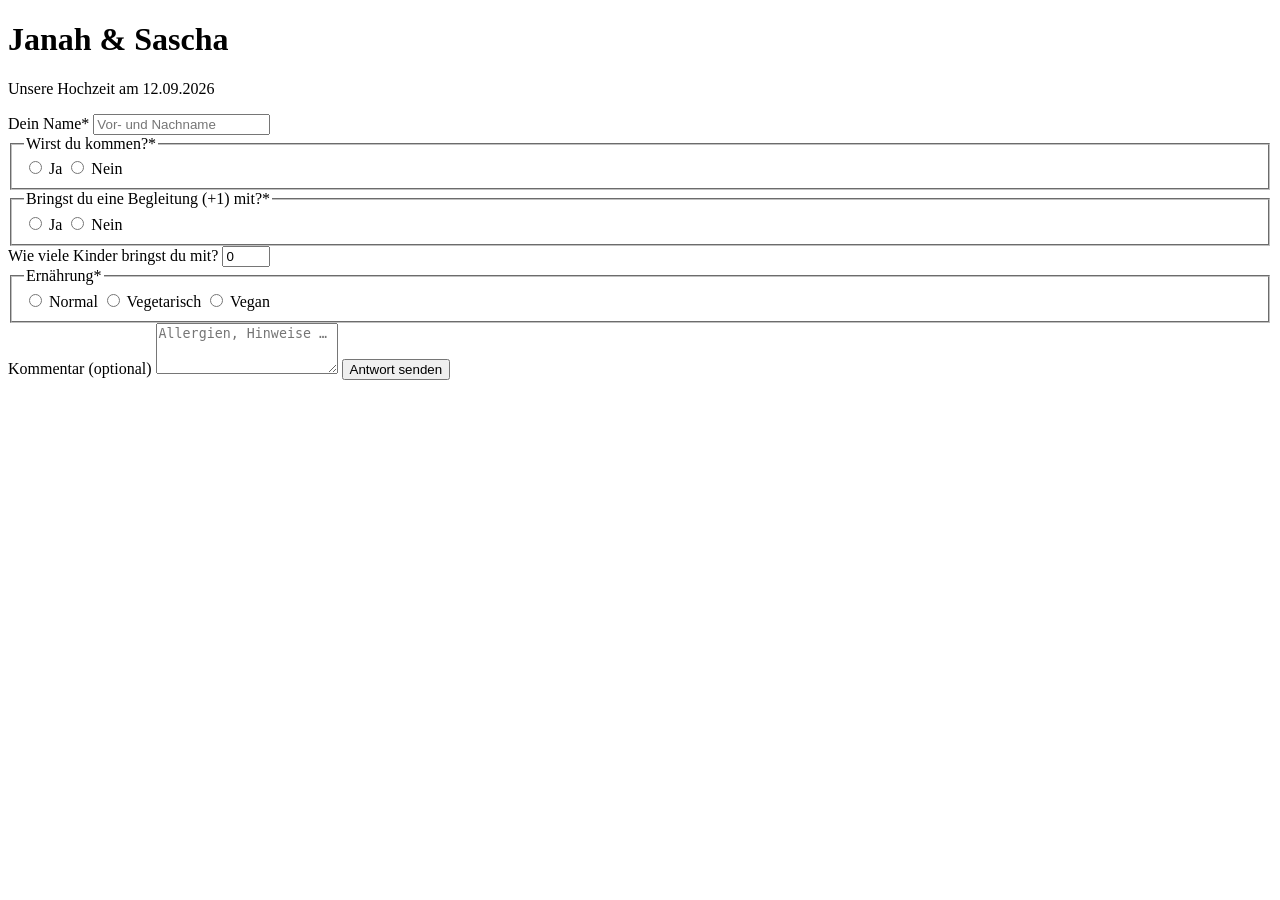
==== index.html @ 6fb1f20a "Create index.html" ====
<!doctype html>
<html lang="de">
<head>
  <meta charset="utf-8">
  <title>Janah & Sascha – Unsere Hochzeit am 12.09.2026</title>
  <meta name="viewport" content="width=device-width, initial-scale=1">
  <link href="style.css" rel="stylesheet">
  <link href="https://fonts.googleapis.com/css2?family=Playfair+Display:wght@600;700&family=Lato:wght@300;400;700&display=swap" rel="stylesheet">
  <meta name="color-scheme" content="light">
</head>
<body class="bg-image">
  <div class="overlay"></div>

  <main class="card">
    <h1>Janah &amp; Sascha</h1>
    <p class="subtitle">Unsere Hochzeit am 12.09.2026</p>

    <form id="rsvpForm" class="form" novalidate>
      <label>Dein Name*
        <input type="text" name="name" required autocomplete="name" placeholder="Vor- und Nachname">
      </label>

      <fieldset class="fs">
        <legend>Wirst du kommen?*</legend>
        <div class="row">
          <label class="chip"><input type="radio" name="teilnahme" value="Ja" required> Ja</label>
          <label class="chip"><input type="radio" name="teilnahme" value="Nein"> Nein</label>
        </div>
      </fieldset>

      <div id="blockIfJa">
        <fieldset class="fs">
          <legend>Bringst du eine Begleitung (+1) mit?*</legend>
          <div class="row">
            <label class="chip"><input type="radio" name="begleitung" value="Ja"> Ja</label>
            <label class="chip"><input type="radio" name="begleitung" value="Nein"> Nein</label>
          </div>
        </fieldset>

        <label>Wie viele Kinder bringst du mit?
          <input type="number" name="kinder" min="0" max="20" step="1" inputmode="numeric" value="0">
        </label>

        <fieldset class="fs">
          <legend>Ernährung*</legend>
          <div class="row">
            <label class="chip"><input type="radio" name="ernaehrung" value="Normal"> Normal</label>
            <label class="chip"><input type="radio" name="ernaehrung" value="Vegetarisch"> Vegetarisch</label>
            <label class="chip"><input type="radio" name="ernaehrung" value="Vegan"> Vegan</label>
          </div>
        </fieldset>
      </div>

      <label>Kommentar (optional)
        <textarea name="kommentar" rows="3" placeholder="Allergien, Hinweise …"></textarea>
      </label>

      <button type="submit" class="btn">Antwort senden</button>
      <p id="msg" class="msg" hidden></p>
    </form>
  </main>

  <script src="app.js"></script>
</body>
</html>
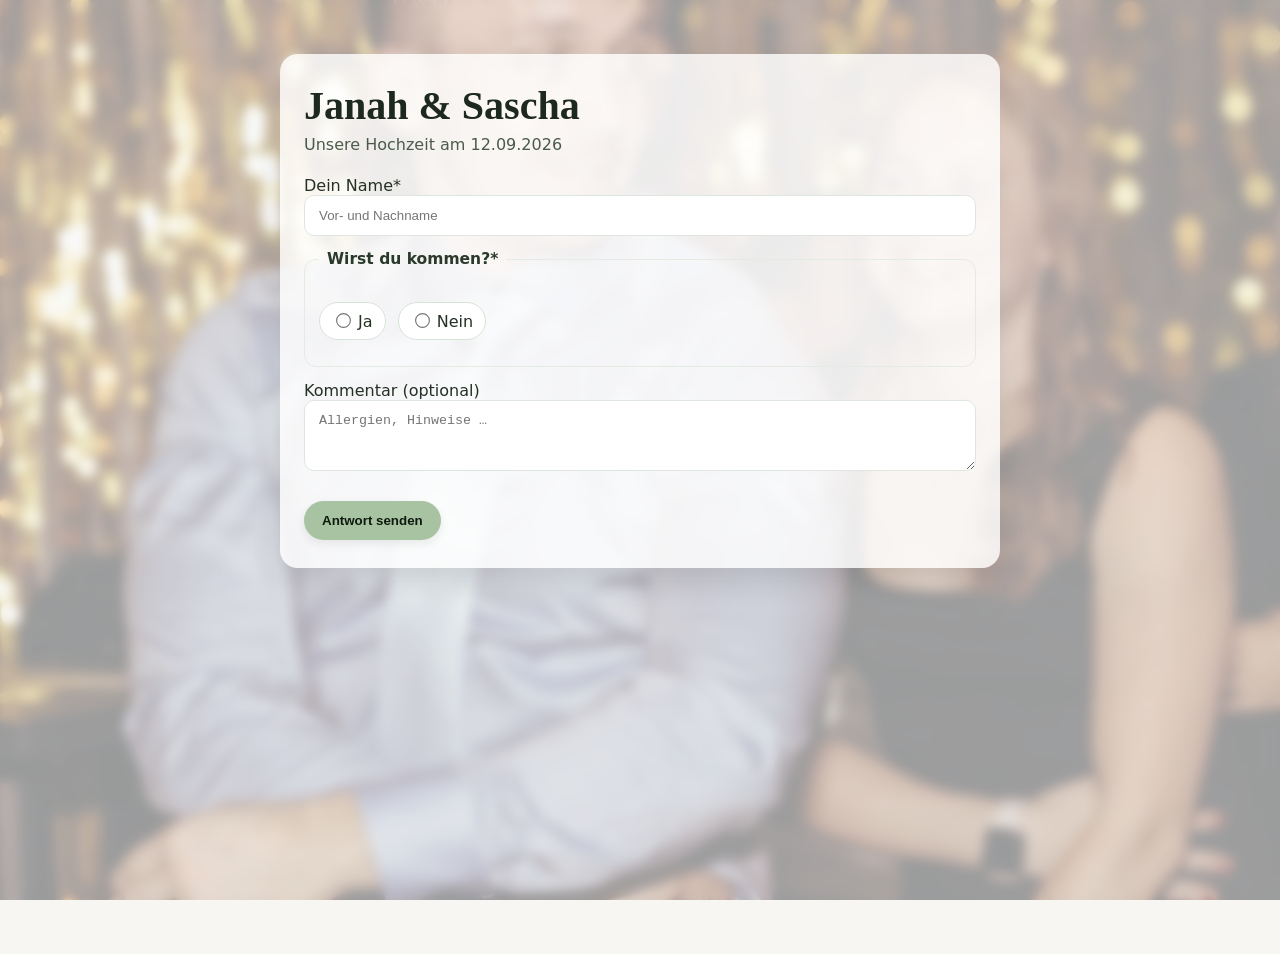
==== commit d3cc294a: "Update index.html" ====
--- a/index.html
+++ b/index.html
@@ -16,48 +16,51 @@
     <p class="subtitle">Unsere Hochzeit am 12.09.2026</p>
 
     <form id="rsvpForm" class="form" novalidate>
-      <label>Dein Name*
-        <input type="text" name="name" required autocomplete="name" placeholder="Vor- und Nachname">
-      </label>
+  <label>Dein Name*
+    <input type="text" name="name" required autocomplete="name" placeholder="Vor- und Nachname">
+  </label>
 
-      <fieldset class="fs">
-        <legend>Wirst du kommen?*</legend>
-        <div class="row">
-          <label class="chip"><input type="radio" name="teilnahme" value="Ja" required> Ja</label>
-          <label class="chip"><input type="radio" name="teilnahme" value="Nein"> Nein</label>
-        </div>
-      </fieldset>
+  <fieldset class="fs">
+    <legend>Wirst du kommen?*</legend>
+    <div class="row">
+      <label class="chip"><input type="radio" name="teilnahme" value="Ja" required> Ja</label>
+      <label class="chip"><input type="radio" name="teilnahme" value="Nein"> Nein</label>
+    </div>
+  </fieldset>
 
-      <div id="blockIfJa">
-        <fieldset class="fs">
-          <legend>Bringst du eine Begleitung (+1) mit?*</legend>
-          <div class="row">
-            <label class="chip"><input type="radio" name="begleitung" value="Ja"> Ja</label>
-            <label class="chip"><input type="radio" name="begleitung" value="Nein"> Nein</label>
-          </div>
-        </fieldset>
+  <div id="blockIfJa">
+    <fieldset class="fs">
+      <legend>Bringst du eine Begleitung (+1) mit?*</legend>
+      <div class="row">
+        <label class="chip"><input type="radio" name="begleitung" value="Ja"> Ja</label>
+        <label class="chip"><input type="radio" name="begleitung" value="Nein"> Nein</label>
+      </div>
+    </fieldset>
 
-        <label>Wie viele Kinder bringst du mit?
-          <input type="number" name="kinder" min="0" max="20" step="1" inputmode="numeric" value="0">
-        </label>
+    <label>Wie viele Kinder bringst du mit?
+      <input type="number" name="kinder" min="0" max="20" step="1" inputmode="numeric" value="0">
+    </label>
 
-        <fieldset class="fs">
-          <legend>Ernährung*</legend>
-          <div class="row">
-            <label class="chip"><input type="radio" name="ernaehrung" value="Normal"> Normal</label>
-            <label class="chip"><input type="radio" name="ernaehrung" value="Vegetarisch"> Vegetarisch</label>
-            <label class="chip"><input type="radio" name="ernaehrung" value="Vegan"> Vegan</label>
-          </div>
-        </fieldset>
+    <fieldset class="fs">
+      <legend>Ernährung*</legend>
+      <div class="row">
+        <label class="chip"><input type="radio" name="ernaehrung" value="Normal"> Normal</label>
+        <label class="chip"><input type="radio" name="ernaehrung" value="Vegetarisch"> Vegetarisch</label>
+        <label class="chip"><input type="radio" name="ernaehrung" value="Vegan"> Vegan</label>
       </div>
+    </fieldset>
+  </div>
 
-      <label>Kommentar (optional)
-        <textarea name="kommentar" rows="3" placeholder="Allergien, Hinweise …"></textarea>
-      </label>
+  <label>Kommentar (optional)
+    <textarea name="kommentar" rows="3" placeholder="Allergien, Hinweise …"></textarea>
+  </label>
 
-      <button type="submit" class="btn">Antwort senden</button>
-      <p id="msg" class="msg" hidden></p>
-    </form>
+  <button type="submit" class="btn">Antwort senden</button>
+</form>
+
+<!-- WICHTIG: Nachricht steht jetzt außerhalb des Formulars -->
+<p id="msg" class="msg" hidden></p>
+
   </main>
 
   <script src="app.js"></script>
--- a/style.css
+++ b/style.css
@@ -0,0 +1,101 @@
+:root{
+  --bg:#f7f6f3;
+  --card:#ffffffcc;
+  --accent:#A8C3A1; /* Pastell-Grün */
+  --accent-dark:#7fa27a;
+  --text:#243024;
+  --muted:#4b5a4b;
+}
+
+*{box-sizing:border-box}
+html,body{height:100%}
+body{
+  margin:0; font-family:Lato,system-ui,-apple-system,Segoe UI,Roboto,Ubuntu,"Helvetica Neue",Arial,sans-serif;
+  color:var(--text); background:var(--bg);
+}
+
+/* Hintergrundbild + Overlay */
+.bg-image{
+  background-image:url('hintergrund.jpg'); /* <-- euer Foto */
+  background-size:cover; background-position:center; background-attachment:fixed;
+  position:relative;
+}
+.overlay{
+  position:fixed; inset:0;
+  background:rgba(255,255,255,0.6);
+  backdrop-filter: blur(6px) brightness(1.06);
+}
+
+/* Karten / Layout */
+.card{
+  position:relative; z-index:1;
+  max-width:720px; margin:6vh auto; padding:28px 24px;
+  background:var(--card); border-radius:18px; box-shadow:0 12px 30px rgba(0,0,0,.12);
+}
+.admin-card{
+  max-width:900px; margin:6vh auto; padding:28px 24px; background:#fff; border-radius:16px; box-shadow:0 8px 24px rgba(0,0,0,.1);
+}
+
+h1{ font-family:"Playfair Display",serif; margin:0 0 6px; font-size:clamp(28px,4vw,40px); color:#1d281f }
+.subtitle{ margin:0 0 22px; color:var(--muted) }
+
+.form label{ display:block; margin:14px 0 }
+.form input[type="text"],
+.form input[type="number"],
+.form textarea{
+  width:100%; padding:12px 14px; border:1px solid #dfe6df; border-radius:10px; background:#fff;
+}
+.form .row{ display:flex; gap:12px; align-items:center; flex-wrap:wrap; margin-top:8px }
+textarea{ resize:vertical }
+
+.fs{ border:1px solid #e3ebe3; border-radius:12px; padding:12px 14px; margin:14px 0 }
+.fs legend{ padding:0 8px; font-weight:700; color:#2a3a2a; font-size:0.97rem }
+
+.chip{
+  display:inline-flex; align-items:center; gap:8px;
+  padding:8px 12px; border:1px solid #d7e3d7; border-radius:999px; background:#fff;
+}
+.chip input{ transform:scale(1.15) }
+
+.btn{
+  display:inline-flex; align-items:center; justify-content:center;
+  padding:12px 18px; border-radius:999px; border:0; cursor:pointer;
+  background:var(--accent); color:#0f1a0f; font-weight:700; margin-top:12px;
+  transition:transform .04s ease, background .2s ease, box-shadow .2s ease;
+  box-shadow:0 4px 10px rgba(0,0,0,.08);
+}
+.btn:hover{ background:var(--accent-dark) }
+.btn:active{ transform:translateY(1px) }
+.btn.ghost{ background:transparent; border:1px solid var(--accent); color:#2a3a2a }
+.btn.link{ text-decoration:none }
+
+/* Nachrichten */
+.msg{ margin-top:12px; font-weight:700; color:#1f2a1f }
+
+/* Admin */
+.login{ display:flex; gap:10px; margin:8px 0 18px; flex-wrap:wrap }
+.login input{ flex:1; min-width:220px; padding:10px 12px; border:1px solid #dfe6df; border-radius:10px }
+.error{ color:#a33 }
+
+.stats .grid{
+  display:grid; grid-template-columns:repeat(auto-fit,minmax(180px,1fr)); gap:16px; margin:18px 0;
+}
+.kpi{ background:#f4f7f3; border:1px solid #e2ebe2; border-radius:14px; padding:16px }
+.kpi-number{ font-size:28px; font-weight:800 }
+.kpi-label{ color:#566556; margin-top:4px }
+
+.plain{ background:var(--bg) }
+.row.gap{ display:flex; gap:12px; align-items:center; flex-wrap:wrap }
+
+/* Responsiv */
+@media (max-width: 780px){
+  .card{ margin:3.5vh 12px; padding:20px 16px }
+  .admin-card{ margin:4vh 12px; padding:20px 16px }
+  .fs{ padding:10px 12px }
+  .chip{ padding:7px 10px }
+  .btn{ padding:12px 16px }
+}
+@media (max-width: 420px){
+  h1{ font-size:28px }
+  .subtitle{ font-size:0.95rem }
+}
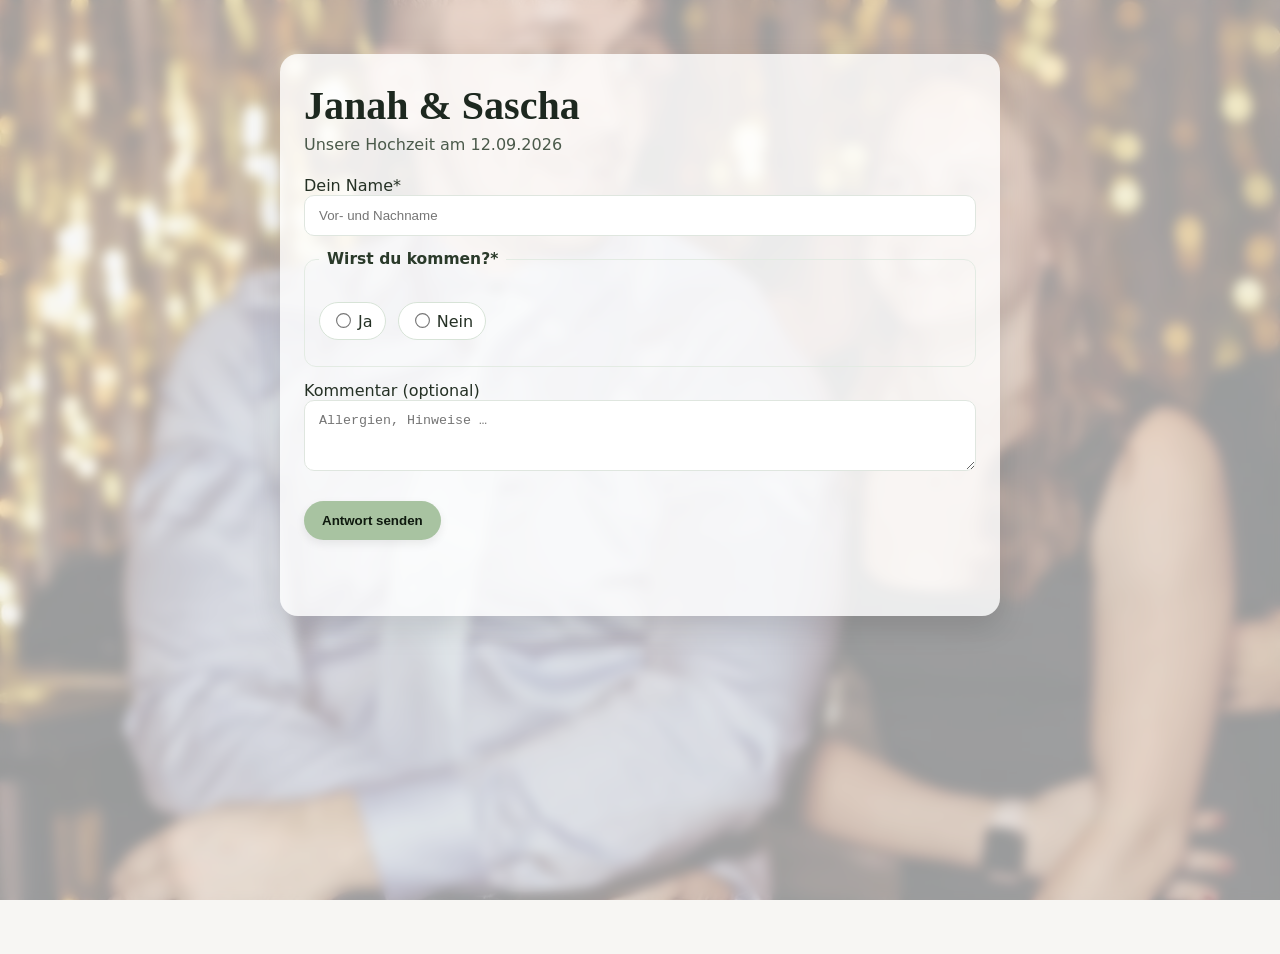
==== commit 481e27e7: "Update index.html" ====
--- a/index.html
+++ b/index.html
@@ -6,7 +6,6 @@
   <meta name="viewport" content="width=device-width, initial-scale=1">
   <link href="style.css" rel="stylesheet">
   <link href="https://fonts.googleapis.com/css2?family=Playfair+Display:wght@600;700&family=Lato:wght@300;400;700&display=swap" rel="stylesheet">
-  <meta name="color-scheme" content="light">
 </head>
 <body class="bg-image">
   <div class="overlay"></div>
@@ -16,51 +15,62 @@
     <p class="subtitle">Unsere Hochzeit am 12.09.2026</p>
 
     <form id="rsvpForm" class="form" novalidate>
-  <label>Dein Name*
-    <input type="text" name="name" required autocomplete="name" placeholder="Vor- und Nachname">
-  </label>
+      <label>Dein Name*
+        <input type="text" name="name" required autocomplete="name" placeholder="Vor- und Nachname">
+      </label>
 
-  <fieldset class="fs">
-    <legend>Wirst du kommen?*</legend>
-    <div class="row">
-      <label class="chip"><input type="radio" name="teilnahme" value="Ja" required> Ja</label>
-      <label class="chip"><input type="radio" name="teilnahme" value="Nein"> Nein</label>
-    </div>
-  </fieldset>
+      <fieldset class="fs">
+        <legend>Wirst du kommen?*</legend>
+        <div class="row">
+          <label class="chip"><input type="radio" name="teilnahme" value="Ja" required> Ja</label>
+          <label class="chip"><input type="radio" name="teilnahme" value="Nein"> Nein</label>
+        </div>
+      </fieldset>
 
-  <div id="blockIfJa">
-    <fieldset class="fs">
-      <legend>Bringst du eine Begleitung (+1) mit?*</legend>
-      <div class="row">
-        <label class="chip"><input type="radio" name="begleitung" value="Ja"> Ja</label>
-        <label class="chip"><input type="radio" name="begleitung" value="Nein"> Nein</label>
+      <div id="blockIfJa">
+        <fieldset class="fs">
+          <legend>Bringst du eine Begleitung (+1) mit?*</legend>
+          <div class="row">
+            <label class="chip"><input type="radio" name="begleitung" value="Ja"> Ja</label>
+            <label class="chip"><input type="radio" name="begleitung" value="Nein"> Nein</label>
+          </div>
+        </fieldset>
+
+        <label>Wie viele Kinder bringst du mit?
+          <input type="number" name="kinder" min="0" max="20" step="1" inputmode="numeric" value="0">
+        </label>
+
+        <fieldset class="fs">
+          <legend>Deine Ernährung*</legend>
+          <div class="row">
+            <label class="chip"><input type="radio" name="ernaehrung" value="Normal"> Normal</label>
+            <label class="chip"><input type="radio" name="ernaehrung" value="Vegetarisch"> Vegetarisch</label>
+            <label class="chip"><input type="radio" name="ernaehrung" value="Vegan"> Vegan</label>
+          </div>
+        </fieldset>
+
+        <!-- Neues Feld für Begleitung -->
+        <div id="begleitungErnaehrung" hidden>
+          <fieldset class="fs">
+            <legend>Ernährung deiner Begleitung*</legend>
+            <div class="row">
+              <label class="chip"><input type="radio" name="begleitungErnaehrung" value="Normal"> Normal</label>
+              <label class="chip"><input type="radio" name="begleitungErnaehrung" value="Vegetarisch"> Vegetarisch</label>
+              <label class="chip"><input type="radio" name="begleitungErnaehrung" value="Vegan"> Vegan</label>
+            </div>
+          </fieldset>
+        </div>
       </div>
-    </fieldset>
 
-    <label>Wie viele Kinder bringst du mit?
-      <input type="number" name="kinder" min="0" max="20" step="1" inputmode="numeric" value="0">
-    </label>
+      <label>Kommentar (optional)
+        <textarea name="kommentar" rows="3" placeholder="Allergien, Hinweise …"></textarea>
+      </label>
 
-    <fieldset class="fs">
-      <legend>Ernährung*</legend>
-      <div class="row">
-        <label class="chip"><input type="radio" name="ernaehrung" value="Normal"> Normal</label>
-        <label class="chip"><input type="radio" name="ernaehrung" value="Vegetarisch"> Vegetarisch</label>
-        <label class="chip"><input type="radio" name="ernaehrung" value="Vegan"> Vegan</label>
-      </div>
-    </fieldset>
-  </div>
+      <button type="submit" class="btn">Antwort senden</button>
+    </form>
 
-  <label>Kommentar (optional)
-    <textarea name="kommentar" rows="3" placeholder="Allergien, Hinweise …"></textarea>
-  </label>
-
-  <button type="submit" class="btn">Antwort senden</button>
-</form>
-
-<!-- WICHTIG: Nachricht steht jetzt außerhalb des Formulars -->
-<p id="msg" class="msg" hidden></p>
-
+    <!-- Nachricht außerhalb des Formulars -->
+    <p id="msg" class="msg" hidden></p>
   </main>
 
   <script src="app.js"></script>
--- a/style.css
+++ b/style.css
@@ -1,101 +1,138 @@
-:root{
-  --bg:#f7f6f3;
-  --card:#ffffffcc;
-  --accent:#A8C3A1; /* Pastell-Grün */
-  --accent-dark:#7fa27a;
-  --text:#243024;
-  --muted:#4b5a4b;
+:root {
+  --bg: #f7f6f3;
+  --card: #ffffffcc;
+  --accent: #A8C3A1; /* Pastell-Grün */
+  --accent-dark: #7fa27a;
+  --text: #243024;
+  --muted: #4b5a4b;
 }
 
-*{box-sizing:border-box}
-html,body{height:100%}
-body{
-  margin:0; font-family:Lato,system-ui,-apple-system,Segoe UI,Roboto,Ubuntu,"Helvetica Neue",Arial,sans-serif;
-  color:var(--text); background:var(--bg);
+* { box-sizing: border-box }
+html, body { height: 100% }
+body {
+  margin: 0;
+  font-family: 'Lato', system-ui, -apple-system, 'Segoe UI', Roboto, Ubuntu, Arial, sans-serif;
+  color: var(--text);
+  background: var(--bg);
 }
 
 /* Hintergrundbild + Overlay */
-.bg-image{
-  background-image:url('hintergrund.jpg'); /* <-- euer Foto */
-  background-size:cover; background-position:center; background-attachment:fixed;
-  position:relative;
+.bg-image {
+  background-image: url('hintergrund.jpg'); /* euer Foto */
+  background-size: cover;
+  background-position: center;
+  background-attachment: fixed;
+  position: relative;
 }
-.overlay{
-  position:fixed; inset:0;
-  background:rgba(255,255,255,0.6);
-  backdrop-filter: blur(6px) brightness(1.06);
+.overlay {
+  position: fixed;
+  inset: 0;
+  background: rgba(255,255,255,0.6);
+  backdrop-filter: blur(6px) brightness(1.05);
 }
 
-/* Karten / Layout */
-.card{
-  position:relative; z-index:1;
-  max-width:720px; margin:6vh auto; padding:28px 24px;
-  background:var(--card); border-radius:18px; box-shadow:0 12px 30px rgba(0,0,0,.12);
-}
-.admin-card{
-  max-width:900px; margin:6vh auto; padding:28px 24px; background:#fff; border-radius:16px; box-shadow:0 8px 24px rgba(0,0,0,.1);
+/* Karte / Container */
+.card {
+  position: relative;
+  z-index: 1;
+  max-width: 720px;
+  margin: 6vh auto;
+  padding: 28px 24px;
+  background: var(--card);
+  border-radius: 18px;
+  box-shadow: 0 12px 30px rgba(0,0,0,0.12);
 }
 
-h1{ font-family:"Playfair Display",serif; margin:0 0 6px; font-size:clamp(28px,4vw,40px); color:#1d281f }
-.subtitle{ margin:0 0 22px; color:var(--muted) }
+h1 {
+  font-family: 'Playfair Display', serif;
+  margin: 0 0 6px;
+  font-size: clamp(28px, 4vw, 40px);
+  color: #1d281f;
+}
+.subtitle {
+  margin: 0 0 22px;
+  color: var(--muted);
+}
 
-.form label{ display:block; margin:14px 0 }
+.form label { display: block; margin: 14px 0 }
 .form input[type="text"],
 .form input[type="number"],
-.form textarea{
-  width:100%; padding:12px 14px; border:1px solid #dfe6df; border-radius:10px; background:#fff;
+.form textarea {
+  width: 100%;
+  padding: 12px 14px;
+  border: 1px solid #dfe6df;
+  border-radius: 10px;
+  background: #fff;
 }
-.form .row{ display:flex; gap:12px; align-items:center; flex-wrap:wrap; margin-top:8px }
-textarea{ resize:vertical }
+.form .row {
+  display: flex;
+  gap: 12px;
+  align-items: center;
+  flex-wrap: wrap;
+  margin-top: 8px;
+}
+textarea { resize: vertical }
 
-.fs{ border:1px solid #e3ebe3; border-radius:12px; padding:12px 14px; margin:14px 0 }
-.fs legend{ padding:0 8px; font-weight:700; color:#2a3a2a; font-size:0.97rem }
+.fs {
+  border: 1px solid #e3ebe3;
+  border-radius: 12px;
+  padding: 12px 14px;
+  margin: 14px 0;
+}
+.fs legend {
+  padding: 0 8px;
+  font-weight: 700;
+  color: #2a3a2a;
+  font-size: 0.97rem;
+}
 
-.chip{
-  display:inline-flex; align-items:center; gap:8px;
-  padding:8px 12px; border:1px solid #d7e3d7; border-radius:999px; background:#fff;
+.chip {
+  display: inline-flex;
+  align-items: center;
+  gap: 8px;
+  padding: 8px 12px;
+  border: 1px solid #d7e3d7;
+  border-radius: 999px;
+  background: #fff;
 }
-.chip input{ transform:scale(1.15) }
+.chip input { transform: scale(1.15) }
 
-.btn{
-  display:inline-flex; align-items:center; justify-content:center;
-  padding:12px 18px; border-radius:999px; border:0; cursor:pointer;
-  background:var(--accent); color:#0f1a0f; font-weight:700; margin-top:12px;
-  transition:transform .04s ease, background .2s ease, box-shadow .2s ease;
-  box-shadow:0 4px 10px rgba(0,0,0,.08);
+.btn {
+  display: inline-flex;
+  align-items: center;
+  justify-content: center;
+  padding: 12px 18px;
+  border-radius: 999px;
+  border: 0;
+  cursor: pointer;
+  background: var(--accent);
+  color: #0f1a0f;
+  font-weight: 700;
+  margin-top: 12px;
+  transition: transform 0.05s ease, background 0.2s ease, box-shadow 0.2s ease;
+  box-shadow: 0 4px 10px rgba(0,0,0,0.08);
 }
-.btn:hover{ background:var(--accent-dark) }
-.btn:active{ transform:translateY(1px) }
-.btn.ghost{ background:transparent; border:1px solid var(--accent); color:#2a3a2a }
-.btn.link{ text-decoration:none }
+.btn:hover { background: var(--accent-dark) }
+.btn:active { transform: translateY(1px) }
 
-/* Nachrichten */
-.msg{ margin-top:12px; font-weight:700; color:#1f2a1f }
-
-/* Admin */
-.login{ display:flex; gap:10px; margin:8px 0 18px; flex-wrap:wrap }
-.login input{ flex:1; min-width:220px; padding:10px 12px; border:1px solid #dfe6df; border-radius:10px }
-.error{ color:#a33 }
-
-.stats .grid{
-  display:grid; grid-template-columns:repeat(auto-fit,minmax(180px,1fr)); gap:16px; margin:18px 0;
+/* Dankesnachricht */
+.msg {
+  text-align: center;
+  font-size: 1.6rem;
+  font-weight: 600;
+  color: #2e4b3c;
+  margin-top: 3rem;
+  display: block;
 }
-.kpi{ background:#f4f7f3; border:1px solid #e2ebe2; border-radius:14px; padding:16px }
-.kpi-number{ font-size:28px; font-weight:800 }
-.kpi-label{ color:#566556; margin-top:4px }
-
-.plain{ background:var(--bg) }
-.row.gap{ display:flex; gap:12px; align-items:center; flex-wrap:wrap }
 
 /* Responsiv */
-@media (max-width: 780px){
-  .card{ margin:3.5vh 12px; padding:20px 16px }
-  .admin-card{ margin:4vh 12px; padding:20px 16px }
-  .fs{ padding:10px 12px }
-  .chip{ padding:7px 10px }
-  .btn{ padding:12px 16px }
+@media (max-width: 780px) {
+  .card { margin: 3.5vh 12px; padding: 20px 16px }
+  .fs { padding: 10px 12px }
+  .chip { padding: 7px 10px }
+  .btn { padding: 12px 16px }
 }
-@media (max-width: 420px){
-  h1{ font-size:28px }
-  .subtitle{ font-size:0.95rem }
+@media (max-width: 420px) {
+  h1 { font-size: 28px }
+  .subtitle { font-size: 0.95rem }
 }
